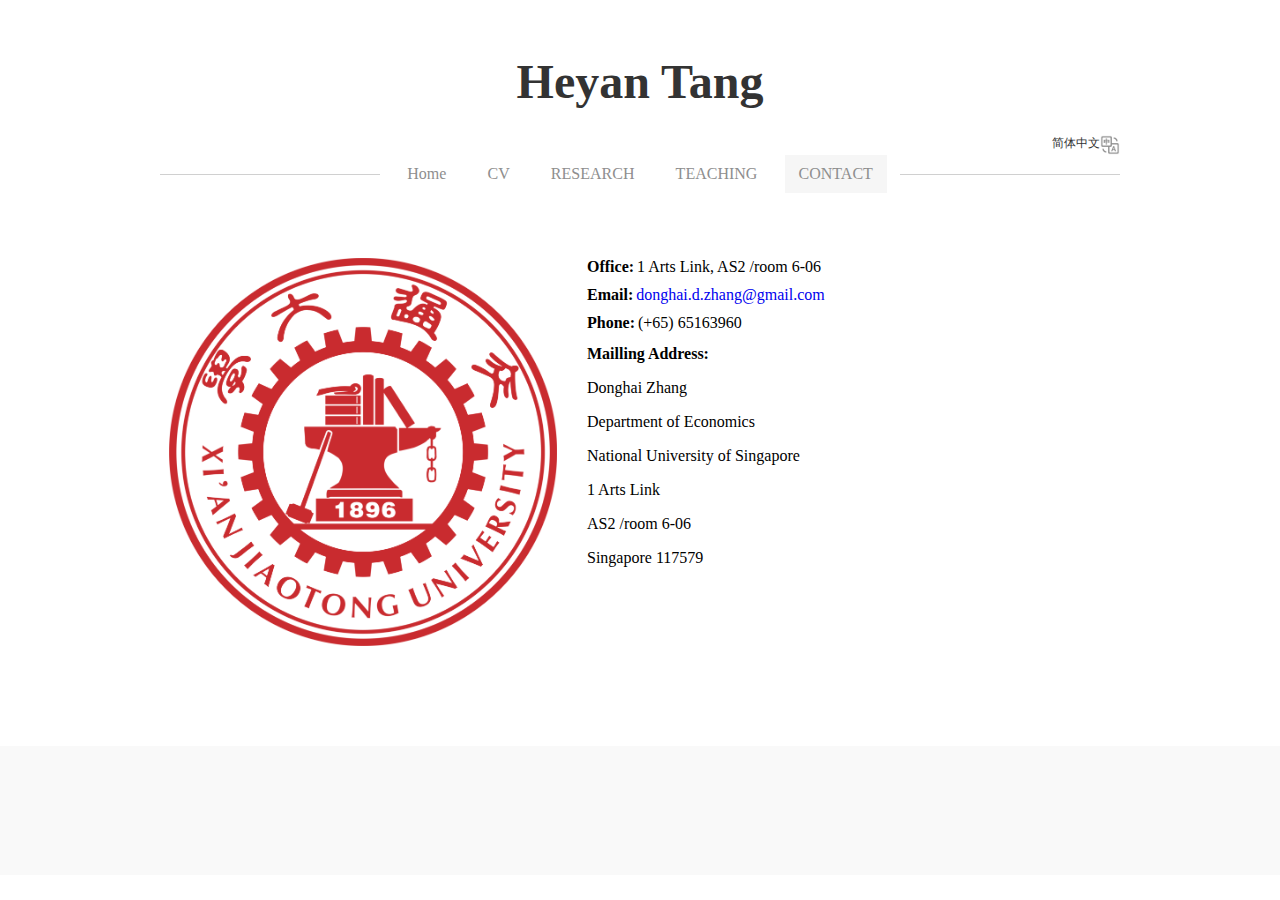
==== contact-en.html @ 50fab515 "Add files via upload" ====
<!DOCTYPE html>
<html lang="en">
<head>
    <meta charset="UTF-8">
    <meta name="viewport" content="width=device-width, initial-scale=1.0">
    <meta name="keywords" content="汤鹤延,鹤延,汤鹤延个人网站,汤鹤延博客,heyan,Heyan,Heyan Tang personal website,">
    <meta name="description" content="汤鹤延个人网-欢迎来到我的个人网站！这是一个我展示创意、分享故事和探索无限可能的地方，在这里，你将发现我对生活的热爱，以及我与世界分享的所见所闻。">
    <title>Heyan Tang</title>
    <link rel="stylesheet" href="css/base.css">
    <link rel="stylesheet" href="css/style.css">
    <link rel="stylesheet" href="css/mobile.css">
    <script src="js/main.js"></script>
</head>
<body>
    <div class="my_logo"><a href="/">Heyan Tang</a></div>
    <div class="language"><a href="contact.html">简体中文 <img src="images/fy.png" alt=""></a></div>
    <div class="nav">
        <ul>
            <span></span>
            <li><a href="main-en\index.html">Home</a></li>
            <li><a href="main-en\cv.html">CV</a></li>
            <li><a href="main-en\research.html">RESEARCH</a></li>
            <li><a href="main-en\teaching.html">TEACHING</a></li>
            <li><a href="main-en\contact.html" class="active">CONTACT</a></li>
            <span></span>
        </ul>
    </div>
    <!-- 移动端导航栏 -->
    <div class="mobile">
        <div class="btn"><img src="images/tab.png" alt=""></div>
        <a href="main-en\index.html" class="logo-mb">Heyan Tang</a>
        <ul class="navigation" style="display: none;">
            <li><a href="main-en\index.html">Home</a></li>
            <li><a href="main-en\cv.html">CV</a></li>
            <li><a href="main-en\research.html">RESEARCH</a></li>
            <li><a href="main-en\teaching.html" >TEACHING</a></li>
            <li><a href="main-en\contact.html" class="mb-active">CONTACT</a></li>
            <li><a href="contact.html">简体中文 <img src="images/fy.png" alt=""></a></li>
        </ul>
    </div>
    <!-- content -->
    <div class="contact">
        <div class="contact_img"><img src="images/school logo.png" alt=""></div>
        <div class="contact_right">
            <p><b>Office:</b>1 Arts Link, AS2 /room 6-06 </p>
            <p><b>Email:</b><a href="#">donghai.d.zhang@gmail.com</a></p>
            <p><b>Phone:</b>(+65) 65163960</p>
            <div class="xiao">
                <p><b>Mailling Address:</b></p>
                <p>Donghai Zhang</p>
                <p>Department of Economics</p>
                <p>National University of Singapore</p>
                <p>1 Arts Link</p>
                <p>AS2 /room 6-06 </p>
                <p>Singapore 117579</p>
            </div>
        </div>
    </div>
    <div class="footer" style="margin-top: 100px;"></div>
</body>
</html>
---- css/base.css ----
*{margin: 0px; padding: 0px; box-sizing: border-box; } 
@media screen and (min-width:320px){
	html{
		font-size: 21.33px;
	}
}
@media screen and (min-width: 360px) {
	html{
		font-size: 24px;
	}
}

@media screen and (min-width: 375px) {
	html{
		font-size: 25px;
	}
}

@media screen and (min-width: 384px) {
	html{
		font-size: 25.6px;
	}
}

@media screen and (min-width: 400px) {
	html{
		font-size: 26.66px;
	}
}

@media screen and (min-width: 414px) {
	html{
		font-size: 27.6px;
	}
}

@media screen and (min-width: 424px) {
	html{
		font-size: 28.26px;
	}
}

@media screen and (min-width: 480px) {
	html{
		font-size: 32px;
	}
}

@media screen and (min-width: 540px) {
	html{
		font-size: 36px;
	}
}

@media screen and (min-width: 720px) {
	html{
		font-size: 48px;
	}
}

@media screen and (min-width: 750px) {
	html{
		font-size: 50px;
	}
}
---- css/style.css ----
*{margin: 0px; padding: 0px; list-style: none; box-sizing: border-box; text-decoration: none;  }
.my_logo{text-align: center; padding: 52px 0 25px 0;}
.my_logo a{font-size: 48px; font-family:'Times New Roman', Times, serif; font-weight: bold; color: #333; }
.nav{width: 960px; margin: auto;}
.nav ul{display: flex; justify-content: space-between; align-items: center;}
.nav ul span{display: block; height: 1px; width: 220px; background-color: #d0d0d0;}
.nav ul li a{padding: 10px 14px; display: block; color: #8e8e8e; font-size: 16px;}
.active{background-color: rgb(246, 246, 246); color: #484848;}
.nav ul li a:hover{background-color: rgb(246, 246, 246);}
.home_content{width: 915px; margin: auto; display: flex; justify-content: space-between; padding-top: 65px; }

.home_content_left{width: 228px; height: 275px; }
.home_content_left img{display: block; width:100%; height:auto;height: 100%;}
.home_content_right p{font-size: 16px;}
.home_content_right strong{font-size: 16px;}
.home_content_left p{text-align: center; display: block; color: #8e8e8e; font-size: 16px;}
.home_content_right{width: 570px; line-height: 24px; letter-spacing: 1px;}
.home_link{color: #8d2424; font-weight: bold; font-size: 16px;}

.language{font-size: 12px !important; display: flex; width: 960px;  align-items: center;margin: auto; justify-content: end;}
.language img{display: block; width: 20px; height: 20px;}
.language a{display: flex; color: #333;}

/* cv.css */
.cv_link{display: block; width: 210px; font-size: 16px; line-height: 37px; text-align: center; color: #fff; font-weight: bold; background-color: rgb(92, 176, 194); margin: 60px auto 0 auto; }

/* research */
.research {width: 912px; margin: auto; padding-top: 65px;}
.research h2{margin: 20px 0; font-size: 22px;}
.this_info{ line-height: 30px;}
.this_info li a{color: #8d2424; font-size: 16px;}
.this_img{width: 105px; height: 140px; border: 1px solid #b6b3b3; }
.this_img img{display: block; width: 100%; height: 100%; padding: 3px;}
.re_item{display: flex; justify-content: space-between; margin-bottom: 30px;}
.this_info p a{color: #8d2424;}
.this_info p{font-size: 12px; padding-left: 10px; display: flex; align-items: center;}
.jou{font-size: 15px !important;}

/* teaching */
.teaching{width: 912px; margin: auto; line-height: 35px; padding-top: 65px;}
.teaching li{padding-left: 60px; position: relative; font-size: 16px;}
.teaching li::before{position: absolute; width: 4px; height: 4px;  background-color: rgb(144, 153, 159); left: 38px; border-radius: 50%; top: 15px; content: '';}
.te_title{font-weight: bold; font-size: 16px;}
.teaching span{font-size: 16px;}
/* contact */
.contact{width: 942px; margin: auto; padding-top: 65px; display: flex; }
.contact_img{width: 388px; height: 388px; margin-right: 30px;}
.contact_img img{display: block; width: 100%; height: 100%;}
.contact_right p{margin-bottom: 10px; display: flex; font-size: 16px;}
.contact_right p a{font-size: 16px;}
.xiao{line-height: 24px !important;}
.contact_right b{display: block; margin-right: 3px;}

.footer{height: 129px; background-color: rgb(249, 249, 249);}
.mobile{display: none;}
---- css/mobile.css ----
@media only screen and (max-width:960px) {
    a{-webkit-tap-highlight-color: transparent;}
    *{box-sizing: border-box;}
    .mobile{position: fixed; top: 0px; background-color: #fff; z-index: 111;}
    .my_logo{display: none; overflow: hidden;}
    .nav{display: none;}
    .mobile{width: 100%; height: 2.35rem; border-bottom: 1px solid #dedede; align-items: center; display: flex; padding: 0px 0.8rem; box-sizing: border-box; }
    .btn{ height: 1.3rem; width: 1.3rem; }
    .btn img{display: block; width: 100%; height: 100%;}
    .mobile .logo-mb{font-size: 1.2rem; font-family:'Times New Roman', Times, serif; font-weight: bold; color: #333; flex: 1; text-align: center;}
    .navigation{width: 12rem; z-index: 999;  height: 100vh; background-color: rgb(255, 255, 255);padding:  2.93rem 0.8rem;border-right: 1px solid #dedede; position: absolute; top: 2.35rem; left: -13rem;}
    .navigation li a img{display: block; width:0.73rem; height: 0.73rem; margin-left: 0.28rem;}


    .navigation li a{font-size: 0.55rem; display: block; display: flex; align-items: center; line-height: 1.5rem; margin-bottom: 0.56rem; color: #999; padding-left: 0.37rem;}
    .navigation li a:hover{background-color: rgb(246, 246, 246);}
    .mb-active{background-color: rgb(246, 246, 246);}
    .home_content{flex-wrap: wrap;width: 15rem !important; padding: 0px 0.74rem; margin-top: 2.22rem;}
    .home_content_left p{font-size: 0.63rem;}
    .home_content_left img{margin: auto; padding: 1.3rem;}
    .home_content_right{width: 100%; margin-top: 3.85rem;}
    .footer{width: 100%;}
    .home_content_left{width: 100% !important;}
    .research{width: 100%;padding: 1.85rem 0.56rem; margin-top: 2.22rem;}
    .this_info{width: 70%; margin-right: 0px;}
    .this_img {width: 30%;}
    .research h2{font-size: 0.74rem;}
    .this_info li a{font-size: 0.56rem;}

    .re_item2 .this_info{width: 100%;}
    .teaching{width: 100%;padding: 1.85rem 0.56rem;margin-top: 2.22rem;}
    .teaching li{padding-left: 0.74rem;}

    .contact{width: 100%; flex-wrap: wrap; padding: 1.85rem 0.56rem; margin-top: 2.22rem;}
    .contact_img{width: 100%; margin-right: 0px; margin-bottom: 0.56rem; height: 13rem;}
    .contact_img img{display: block; margin: auto; width: 12rem; height: 12rem;}

    .cv_link{margin-top: 4.22rem !important; display: block;}

    .home_content .home_content_left{height: 14.41rem;}
    .teaching li::before{left: 0.33rem;}
    
    
}
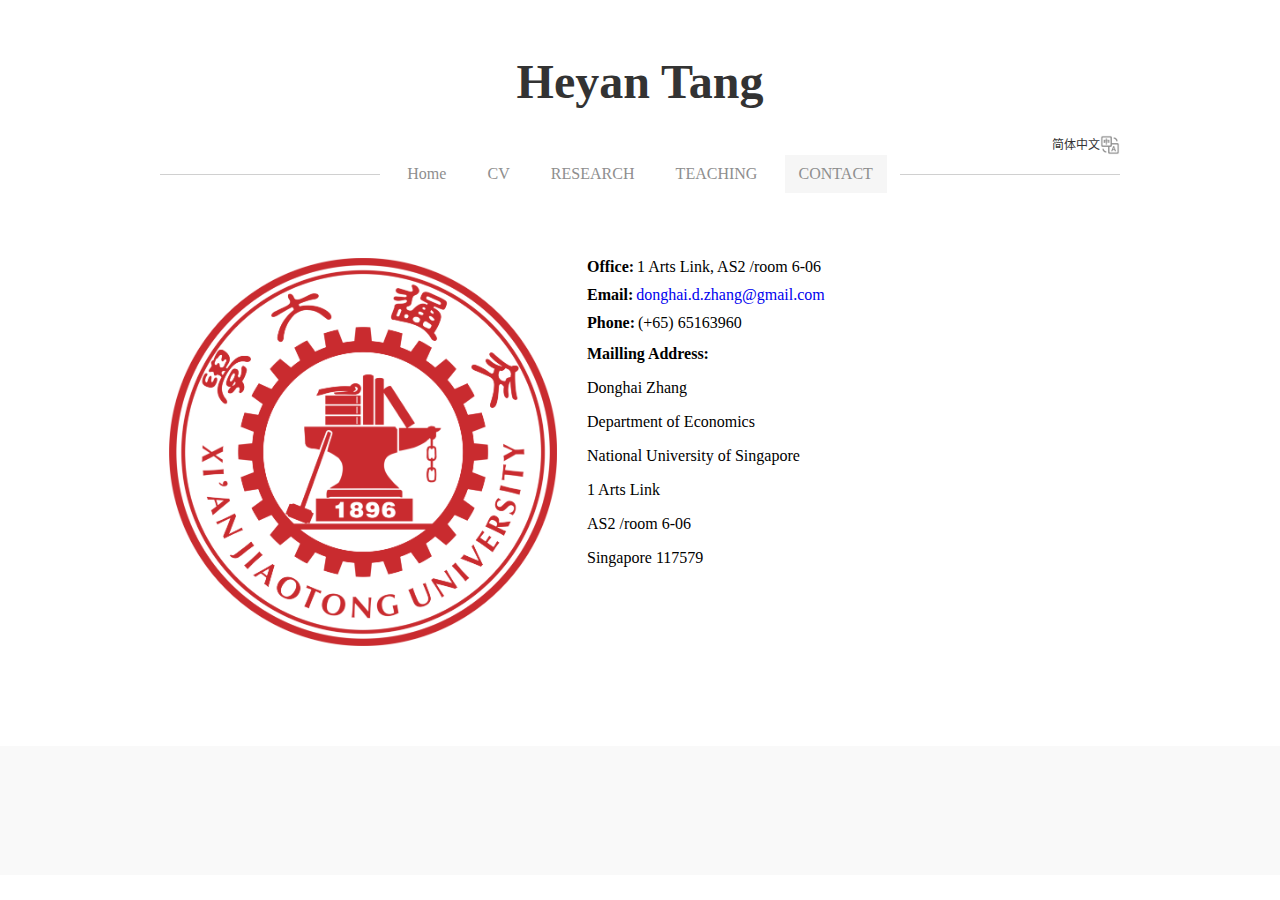
==== commit cdcc9513: "Update contact-en.html" ====
--- a/contact-en.html
+++ b/contact-en.html
@@ -1,5 +1,5 @@
 <!DOCTYPE html>
-<html lang="en">
+<html lang="zh-CN">
 <head>
     <meta charset="UTF-8">
     <meta name="viewport" content="width=device-width, initial-scale=1.0">
@@ -17,24 +17,24 @@
     <div class="nav">
         <ul>
             <span></span>
-            <li><a href="main-en\index.html">Home</a></li>
-            <li><a href="main-en\cv.html">CV</a></li>
-            <li><a href="main-en\research.html">RESEARCH</a></li>
-            <li><a href="main-en\teaching.html">TEACHING</a></li>
-            <li><a href="main-en\contact.html" class="active">CONTACT</a></li>
+            <li><a href="index-en.html">Home</a></li>
+            <li><a href="cv-en.html">CV</a></li>
+            <li><a href="research-en.html">RESEARCH</a></li>
+            <li><a href="teaching-en.html">TEACHING</a></li>
+            <li><a href="contact-en.html" class="active">CONTACT</a></li>
             <span></span>
         </ul>
     </div>
     <!-- 移动端导航栏 -->
     <div class="mobile">
         <div class="btn"><img src="images/tab.png" alt=""></div>
-        <a href="main-en\index.html" class="logo-mb">Heyan Tang</a>
+        <a href="index-en.html" class="logo-mb">Heyan Tang</a>
         <ul class="navigation" style="display: none;">
-            <li><a href="main-en\index.html">Home</a></li>
-            <li><a href="main-en\cv.html">CV</a></li>
-            <li><a href="main-en\research.html">RESEARCH</a></li>
-            <li><a href="main-en\teaching.html" >TEACHING</a></li>
-            <li><a href="main-en\contact.html" class="mb-active">CONTACT</a></li>
+            <li><a href="index-en.html">Home</a></li>
+            <li><a href="cv-en.html">CV</a></li>
+            <li><a href="research-en.html">RESEARCH</a></li>
+            <li><a href="teaching-en.html" >TEACHING</a></li>
+            <li><a href="contact-en.html" class="mb-active">CONTACT</a></li>
             <li><a href="contact.html">简体中文 <img src="images/fy.png" alt=""></a></li>
         </ul>
     </div>
@@ -58,4 +58,4 @@
     </div>
     <div class="footer" style="margin-top: 100px;"></div>
 </body>
-</html>+</html>
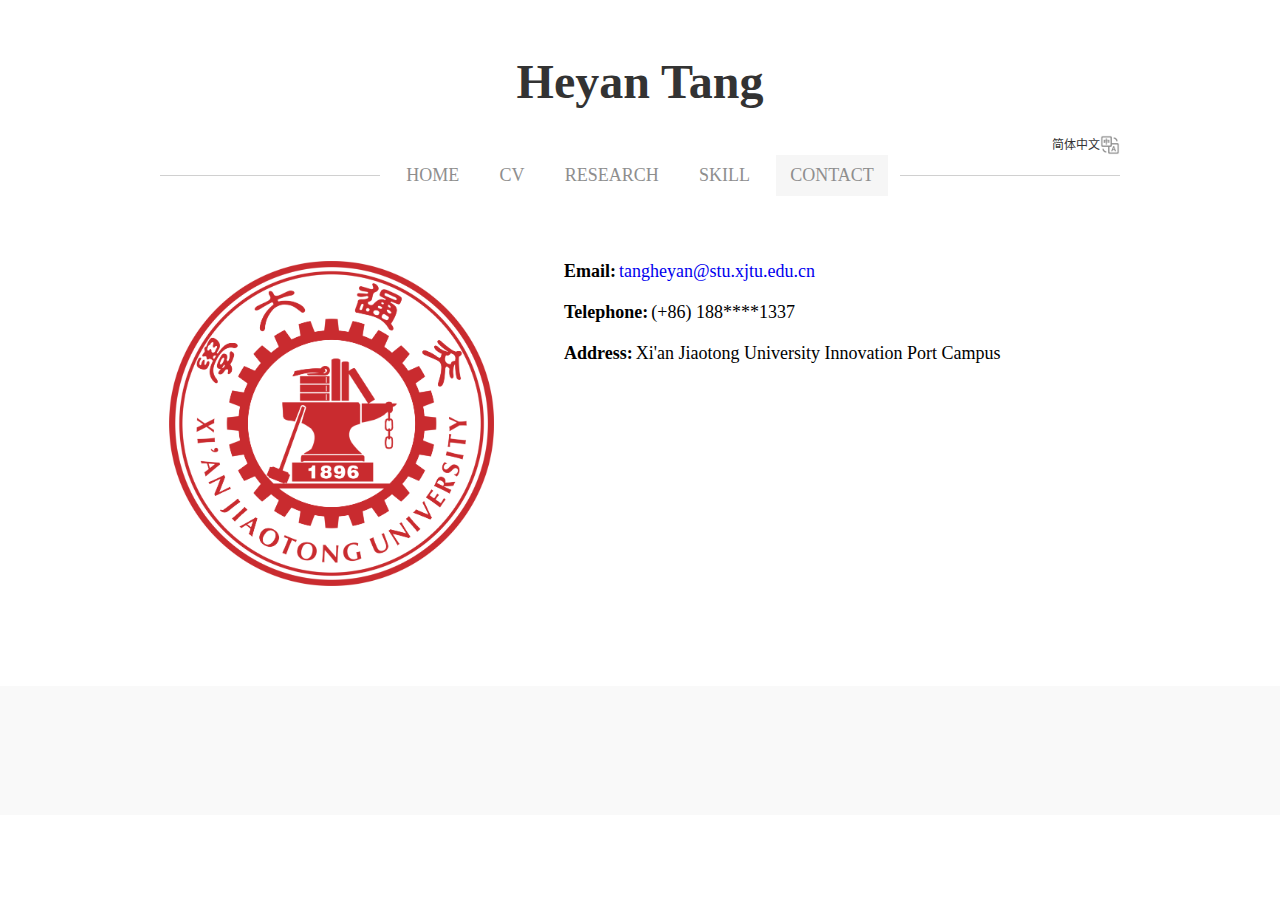
==== commit 1760a25f: "Add files via upload" ====
--- a/contact-en.html
+++ b/contact-en.html
@@ -6,21 +6,22 @@
     <meta name="keywords" content="汤鹤延,鹤延,汤鹤延个人网站,汤鹤延博客,heyan,Heyan,Heyan Tang personal website,">
     <meta name="description" content="汤鹤延个人网-欢迎来到我的个人网站！这是一个我展示创意、分享故事和探索无限可能的地方，在这里，你将发现我对生活的热爱，以及我与世界分享的所见所闻。">
     <title>Heyan Tang</title>
+    <link rel="icon" href="images\logo.ico">
     <link rel="stylesheet" href="css/base.css">
     <link rel="stylesheet" href="css/style.css">
     <link rel="stylesheet" href="css/mobile.css">
     <script src="js/main.js"></script>
 </head>
 <body>
-    <div class="my_logo"><a href="/">Heyan Tang</a></div>
+    <div class="my_logo"><a href="index-en.html">Heyan Tang</a></div>
     <div class="language"><a href="contact.html">简体中文 <img src="images/fy.png" alt=""></a></div>
     <div class="nav">
         <ul>
             <span></span>
-            <li><a href="index-en.html">Home</a></li>
+            <li><a href="index-en.html">HOME</a></li>
             <li><a href="cv-en.html">CV</a></li>
             <li><a href="research-en.html">RESEARCH</a></li>
-            <li><a href="teaching-en.html">TEACHING</a></li>
+            <li><a href="skill-en.html">SKILL</a></li>
             <li><a href="contact-en.html" class="active">CONTACT</a></li>
             <span></span>
         </ul>
@@ -30,10 +31,10 @@
         <div class="btn"><img src="images/tab.png" alt=""></div>
         <a href="index-en.html" class="logo-mb">Heyan Tang</a>
         <ul class="navigation" style="display: none;">
-            <li><a href="index-en.html">Home</a></li>
+            <li><a href="index-en.html">HOME</a></li>
             <li><a href="cv-en.html">CV</a></li>
             <li><a href="research-en.html">RESEARCH</a></li>
-            <li><a href="teaching-en.html" >TEACHING</a></li>
+            <li><a href="skill-en.html" >SKILL</a></li>
             <li><a href="contact-en.html" class="mb-active">CONTACT</a></li>
             <li><a href="contact.html">简体中文 <img src="images/fy.png" alt=""></a></li>
         </ul>
@@ -42,18 +43,11 @@
     <div class="contact">
         <div class="contact_img"><img src="images/school logo.png" alt=""></div>
         <div class="contact_right">
-            <p><b>Office:</b>1 Arts Link, AS2 /room 6-06 </p>
-            <p><b>Email:</b><a href="#">donghai.d.zhang@gmail.com</a></p>
-            <p><b>Phone:</b>(+65) 65163960</p>
-            <div class="xiao">
-                <p><b>Mailling Address:</b></p>
-                <p>Donghai Zhang</p>
-                <p>Department of Economics</p>
-                <p>National University of Singapore</p>
-                <p>1 Arts Link</p>
-                <p>AS2 /room 6-06 </p>
-                <p>Singapore 117579</p>
-            </div>
+            <p><b>Email: </b><a href="#">tangheyan@stu.xjtu.edu.cn</a></p>
+            <p></p>
+            <p><b>Telephone: </b>(+86) 188****1337</p>
+            <p></p>
+            <p><b>Address:</b>Xi'an Jiaotong University Innovation Port Campus</p>
         </div>
     </div>
     <div class="footer" style="margin-top: 100px;"></div>
--- a/css/style.css
+++ b/css/style.css
@@ -1,55 +1,54 @@
 *{margin: 0px; padding: 0px; list-style: none; box-sizing: border-box; text-decoration: none;  }
+
 .my_logo{text-align: center; padding: 52px 0 25px 0;}
 .my_logo a{font-size: 48px; font-family:'Times New Roman', Times, serif; font-weight: bold; color: #333; }
 .nav{width: 960px; margin: auto;}
 .nav ul{display: flex; justify-content: space-between; align-items: center;}
 .nav ul span{display: block; height: 1px; width: 220px; background-color: #d0d0d0;}
-.nav ul li a{padding: 10px 14px; display: block; color: #8e8e8e; font-size: 16px;}
+.nav ul li a{padding: 10px 14px; display: block; color: #8e8e8e; font-size: 18px;}
 .active{background-color: rgb(246, 246, 246); color: #484848;}
 .nav ul li a:hover{background-color: rgb(246, 246, 246);}
 .home_content{width: 915px; margin: auto; display: flex; justify-content: space-between; padding-top: 65px; }
-
+.home_content
 .home_content_left{width: 228px; height: 275px; }
 .home_content_left img{display: block; width:100%; height:auto;height: 100%;}
-.home_content_right p{font-size: 16px;}
-.home_content_right strong{font-size: 16px;}
-.home_content_left p{text-align: center; display: block; color: #8e8e8e; font-size: 16px;}
+.home_content_right p{font-size: 18px;}
+.home_content_right strong{font-size: 18px;}
+.home_content_left p{text-align: center; display: block; color: #8e8e8e; font-size: 18px;}
 .home_content_right{width: 570px; line-height: 24px; letter-spacing: 1px;}
-.home_link{color: #8d2424; font-weight: bold; font-size: 16px;}
+.home_link{color: #8d2424; font-weight: bold; font-size: 18px;}
 
 .language{font-size: 12px !important; display: flex; width: 960px;  align-items: center;margin: auto; justify-content: end;}
 .language img{display: block; width: 20px; height: 20px;}
 .language a{display: flex; color: #333;}
-
 /* cv.css */
-.cv_link{display: block; width: 210px; font-size: 16px; line-height: 37px; text-align: center; color: #fff; font-weight: bold; background-color: rgb(92, 176, 194); margin: 60px auto 0 auto; }
+.cv_link{display: block; width: 210px; font-size: 18px; line-height: 37px; text-align: center; color: #fff; font-weight: bold; background-color: rgb(92, 176, 194); margin: 60px auto 0 auto; }
 
 /* research */
 .research {width: 912px; margin: auto; padding-top: 65px;}
-.research h2{margin: 20px 0; font-size: 22px;}
+.research h2{margin: 20px 0; font-size: 20px;}
 .this_info{ line-height: 30px;}
-.this_info li a{color: #8d2424; font-size: 16px;}
+.this_info li a{color: #8d2424; font-size: 18px;}
 .this_img{width: 105px; height: 140px; border: 1px solid #b6b3b3; }
-.this_img img{display: block; width: 100%; height: 100%; padding: 3px;}
+.this_img img{display: block; width: 103px; height: 100%; padding: 3px;}
 .re_item{display: flex; justify-content: space-between; margin-bottom: 30px;}
-.this_info p a{color: #8d2424;}
-.this_info p{font-size: 12px; padding-left: 10px; display: flex; align-items: center;}
-.jou{font-size: 15px !important;}
+.this_info p a{font-size: 15px; color: #8d2424;}
+.this_info p{font-size: 16px; padding-left: 10px; display: flex; align-items: center;}
+.jou{font-size: 16px;}
 
 /* teaching */
 .teaching{width: 912px; margin: auto; line-height: 35px; padding-top: 65px;}
-.teaching li{padding-left: 60px; position: relative; font-size: 16px;}
+.teaching li{padding-left: 60px; position: relative; font-size: 18px;}
 .teaching li::before{position: absolute; width: 4px; height: 4px;  background-color: rgb(144, 153, 159); left: 38px; border-radius: 50%; top: 15px; content: '';}
-.te_title{font-weight: bold; font-size: 16px;}
-.teaching span{font-size: 16px;}
+.te_title{font-weight: bold; font-size: 18px;}
+.teaching span{font-size: 18px;}
 /* contact */
 .contact{width: 942px; margin: auto; padding-top: 65px; display: flex; }
-.contact_img{width: 388px; height: 388px; margin-right: 30px;}
+.contact_img{width: 325px; height: 325px; margin-right: 70px;}
 .contact_img img{display: block; width: 100%; height: 100%;}
-.contact_right p{margin-bottom: 10px; display: flex; font-size: 16px;}
-.contact_right p a{font-size: 16px;}
-.xiao{line-height: 24px !important;}
+.contact_right p{margin-bottom: 10px; display: flex; font-size: 18px;}
+.contact_right p a{font-size: 18px;}
 .contact_right b{display: block; margin-right: 3px;}
 
 .footer{height: 129px; background-color: rgb(249, 249, 249);}
-.mobile{display: none;}+.mobile{display: none;}
--- a/css/mobile.css
+++ b/css/mobile.css
@@ -5,13 +5,14 @@
     .mobile{position: fixed; top: 0px; background-color: #fff; z-index: 111;}
     .my_logo{display: none; overflow: hidden;}
     .nav{display: none;}
-    .mobile{width: 100%; height: 2.35rem; border-bottom: 1px solid #dedede; align-items: center; display: flex; padding: 0px 0.8rem; box-sizing: border-box; }
+    .mobile{width: 100%; height: 2.35rem;  border-bottom: 1px solid #dedede; align-items: center; display: flex; padding: 0px 0.8rem; box-sizing: border-box; }
     .btn{ height: 1.3rem; width: 1.3rem; }
     .btn img{display: block; width: 100%; height: 100%;}
-    .mobile .logo-mb{font-size: 1.2rem; font-family:'Times New Roman', Times, serif; font-weight: bold; color: #333; flex: 1; text-align: center;}
+    .mobile .logo-mb{font-size: 1.2rem; padding-right: 1.4rem; font-family:'Times New Roman', Times, serif; font-weight: bold; color: #333; flex: 1; text-align: center;}
     .navigation{width: 12rem; z-index: 999;  height: 100vh; background-color: rgb(255, 255, 255);padding:  2.93rem 0.8rem;border-right: 1px solid #dedede; position: absolute; top: 2.35rem; left: -13rem;}
     .navigation li a img{display: block; width:0.73rem; height: 0.73rem; margin-left: 0.28rem;}
 
+    .language{display: none;}
 
     .navigation li a{font-size: 0.55rem; display: block; display: flex; align-items: center; line-height: 1.5rem; margin-bottom: 0.56rem; color: #999; padding-left: 0.37rem;}
     .navigation li a:hover{background-color: rgb(246, 246, 246);}
@@ -24,9 +25,14 @@
     .home_content_left{width: 100% !important;}
     .research{width: 100%;padding: 1.85rem 0.56rem; margin-top: 2.22rem;}
     .this_info{width: 70%; margin-right: 0px;}
-    .this_img {width: 30%;}
-    .research h2{font-size: 0.74rem;}
-    .this_info li a{font-size: 0.56rem;}
+    .this_img {width: 105px;}
+    .this_img img{width: 100%; height: 100%; padding: 3px;}
+    .research h2{margin: 0.5rem 0;font-size: 0.55rem;}
+    .this_info li a{margin: 0.25rem 0;font-size: 0.5rem;}
+    .this_info p{margin: 0.25rem 0;font-size: 0.36rem;}
+    .this_info p a{margin: 0.25rem 0;font-size: 0.36rem;}
+    .jou{margin: 0.25rem 0;font-size: 0.4rem;}
+    
 
     .re_item2 .this_info{width: 100%;}
     .teaching{width: 100%;padding: 1.85rem 0.56rem;margin-top: 2.22rem;}
@@ -40,6 +46,6 @@
 
     .home_content .home_content_left{height: 14.41rem;}
     .teaching li::before{left: 0.33rem;}
-    
+    .language{display: none;}
     
 }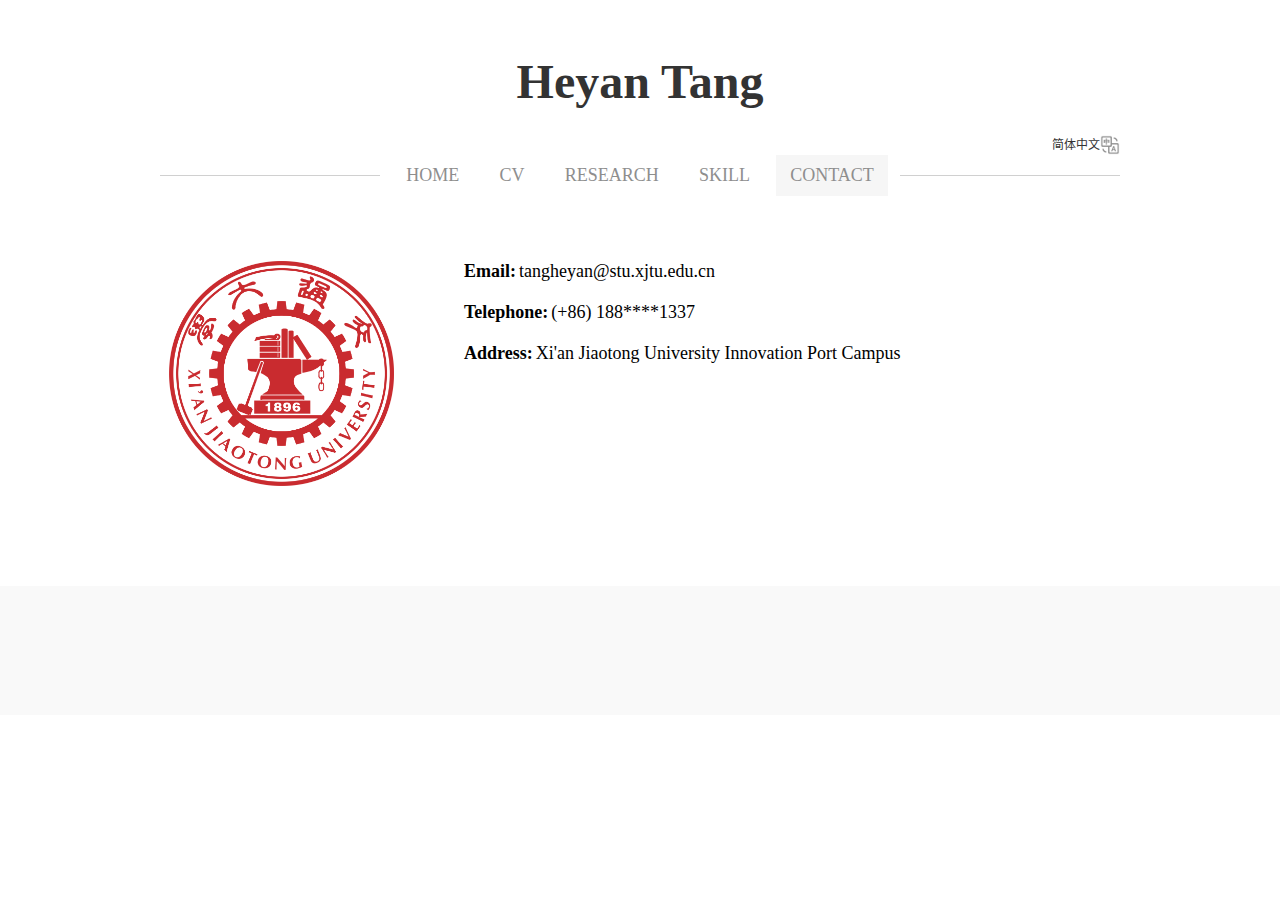
==== commit 89938690: "Update contact-en.html" ====
--- a/contact-en.html
+++ b/contact-en.html
@@ -43,7 +43,7 @@
     <div class="contact">
         <div class="contact_img"><img src="images/school logo.png" alt=""></div>
         <div class="contact_right">
-            <p><b>Email: </b><a href="#">tangheyan@stu.xjtu.edu.cn</a></p>
+            <p><b>Email: </b>tangheyan@stu.xjtu.edu.cn</a></p>
             <p></p>
             <p><b>Telephone: </b>(+86) 188****1337</p>
             <p></p>
--- a/css/style.css
+++ b/css/style.css
@@ -44,7 +44,7 @@
 .teaching span{font-size: 18px;}
 /* contact */
 .contact{width: 942px; margin: auto; padding-top: 65px; display: flex; }
-.contact_img{width: 325px; height: 325px; margin-right: 70px;}
+.contact_img{width: 225px; height: 225px; margin-right: 70px;}
 .contact_img img{display: block; width: 100%; height: 100%;}
 .contact_right p{margin-bottom: 10px; display: flex; font-size: 18px;}
 .contact_right p a{font-size: 18px;}
--- a/css/mobile.css
+++ b/css/mobile.css
@@ -29,9 +29,9 @@
     .this_img img{width: 100%; height: 100%; padding: 3px;}
     .research h2{margin: 0.5rem 0;font-size: 0.55rem;}
     .this_info li a{margin: 0.25rem 0;font-size: 0.5rem;}
-    .this_info p{margin: 0.25rem 0;font-size: 0.36rem;}
-    .this_info p a{margin: 0.25rem 0;font-size: 0.36rem;}
-    .jou{margin: 0.25rem 0;font-size: 0.4rem;}
+    .this_info p{margin: 0.12rem 0;font-size: 0.4rem;}
+    .this_info p a{margin: 0.12rem 0;font-size: 0.4rem;}
+    .jou{margin: 0.15rem 0;font-size: 0.45rem;}
     
 
     .re_item2 .this_info{width: 100%;}
@@ -48,4 +48,4 @@
     .teaching li::before{left: 0.33rem;}
     .language{display: none;}
     
-}+}
